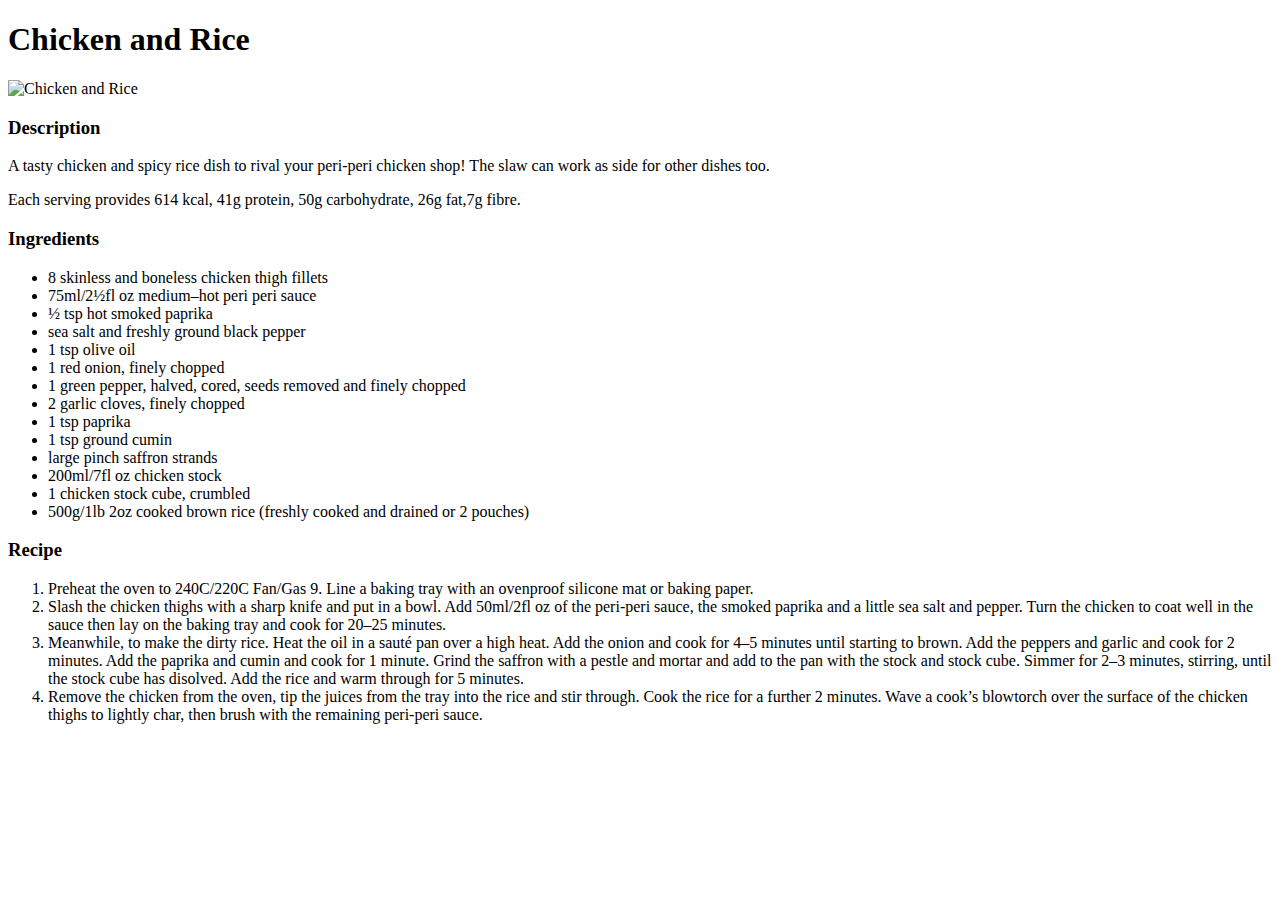
==== recipes/chicken-and-rice.html @ 5bb0a687 "Finished website" ====
<!DOCTYPE html>
<html lang="en">
  <head>
    <meta charset="UTF-8" />
    <meta name="viewport" content="width=device-width, initial-scale=1.0" />
    <title>Chicken and Rice</title>
  </head>
  <body>
    <h1>Chicken and Rice</h1>
    <img
      src="https://ichef.bbci.co.uk/food/ic/food_16x9_1600/recipes/peri-peri_chicken_79598_16x9.jpg"
      alt="Chicken and Rice"
      height="300"
    />
    <h3>Description</h3>
    <p>
      A tasty chicken and spicy rice dish to rival your peri-peri chicken shop!
      The slaw can work as side for other dishes too.
    </p>
    <p>
      Each serving provides 614 kcal, 41g protein, 50g carbohydrate, 26g fat,7g
      fibre.
    </p>
    <h3>Ingredients</h3>
    <ul>
      <li>8 skinless and boneless chicken thigh fillets</li>
      <li>75ml/2½fl oz medium–hot peri peri sauce</li>
      <li>½ tsp hot smoked paprika</li>
      <li>sea salt and freshly ground black pepper</li>
      <li>1 tsp olive oil</li>
      <li>1 red onion, finely chopped</li>
      <li>1 green pepper, halved, cored, seeds removed and finely chopped</li>
      <li>2 garlic cloves, finely chopped</li>
      <li>1 tsp paprika</li>
      <li>1 tsp ground cumin</li>
      <li>large pinch saffron strands</li>
      <li>200ml/7fl oz chicken stock</li>
      <li>1 chicken stock cube, crumbled</li>
      <li>
        500g/1lb 2oz cooked brown rice (freshly cooked and drained or 2 pouches)
      </li>
    </ul>
    <h3>Recipe</h3>
    <ol>
      <li>
        Preheat the oven to 240C/220C Fan/Gas 9. Line a baking tray with an
        ovenproof silicone mat or baking paper.
      </li>
      <li>
        Slash the chicken thighs with a sharp knife and put in a bowl. Add
        50ml/2fl oz of the peri-peri sauce, the smoked paprika and a little sea
        salt and pepper. Turn the chicken to coat well in the sauce then lay on
        the baking tray and cook for 20–25 minutes.
      </li>
      <li>
        Meanwhile, to make the dirty rice. Heat the oil in a sauté pan over a
        high heat. Add the onion and cook for 4–5 minutes until starting to
        brown. Add the peppers and garlic and cook for 2 minutes. Add the
        paprika and cumin and cook for 1 minute. Grind the saffron with a pestle
        and mortar and add to the pan with the stock and stock cube. Simmer for
        2–3 minutes, stirring, until the stock cube has disolved. Add the rice
        and warm through for 5 minutes.
      </li>
      <li>
        Remove the chicken from the oven, tip the juices from the tray into the
        rice and stir through. Cook the rice for a further 2 minutes. Wave a
        cook’s blowtorch over the surface of the chicken thighs to lightly char,
        then brush with the remaining peri-peri sauce.
      </li>
    </ol>
  </body>
</html>
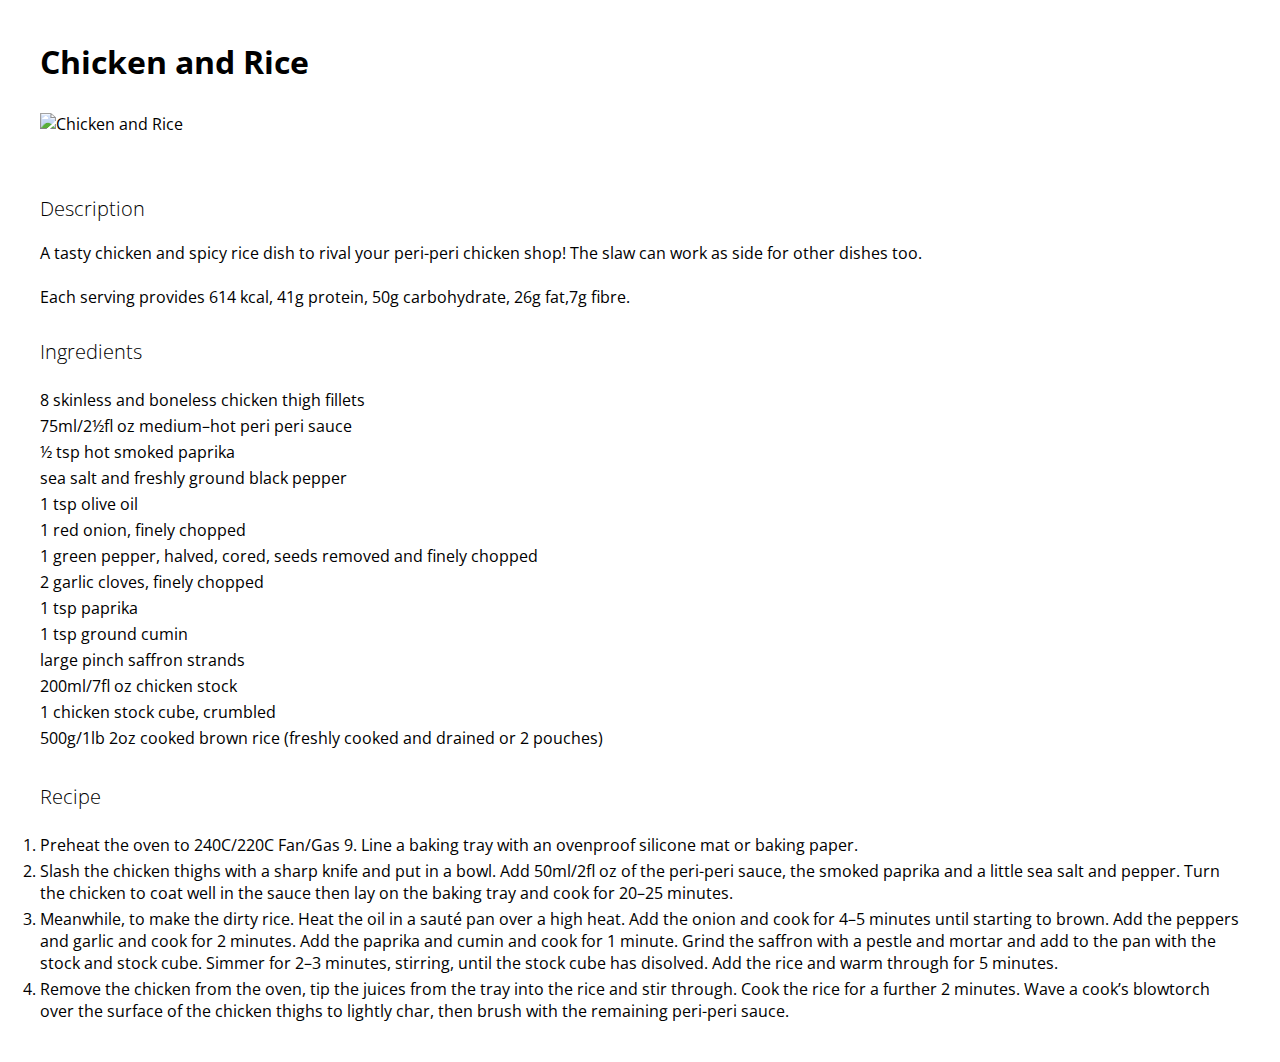
==== commit d5394c17: "Added CSS stylesheets to each page for responsiveness and design" ====
--- a/recipes/chicken-and-rice.html
+++ b/recipes/chicken-and-rice.html
@@ -4,8 +4,15 @@
     <meta charset="UTF-8" />
     <meta name="viewport" content="width=device-width, initial-scale=1.0" />
     <title>Chicken and Rice</title>
+    <link rel="stylesheet" href="../styles.css" />
+    <link rel="preconnect" href="https://fonts.googleapis.com" />
+    <link rel="preconnect" href="https://fonts.gstatic.com" crossorigin />
+    <link
+      href="https://fonts.googleapis.com/css2?family=Bree+Serif&family=Open+Sans:ital,wght@0,300;0,600;0,800;1,300&display=swap"
+      rel="stylesheet"
+    />
   </head>
-  <body>
+  <body class="body">
     <h1>Chicken and Rice</h1>
     <img
       src="https://ichef.bbci.co.uk/food/ic/food_16x9_1600/recipes/peri-peri_chicken_79598_16x9.jpg"
@@ -17,12 +24,13 @@
       A tasty chicken and spicy rice dish to rival your peri-peri chicken shop!
       The slaw can work as side for other dishes too.
     </p>
+    <br />
     <p>
       Each serving provides 614 kcal, 41g protein, 50g carbohydrate, 26g fat,7g
       fibre.
     </p>
-    <h3>Ingredients</h3>
     <ul>
+      <h3>Ingredients</h3>
       <li>8 skinless and boneless chicken thigh fillets</li>
       <li>75ml/2½fl oz medium–hot peri peri sauce</li>
       <li>½ tsp hot smoked paprika</li>
@@ -41,32 +49,34 @@
       </li>
     </ul>
     <h3>Recipe</h3>
-    <ol>
-      <li>
-        Preheat the oven to 240C/220C Fan/Gas 9. Line a baking tray with an
-        ovenproof silicone mat or baking paper.
-      </li>
-      <li>
-        Slash the chicken thighs with a sharp knife and put in a bowl. Add
-        50ml/2fl oz of the peri-peri sauce, the smoked paprika and a little sea
-        salt and pepper. Turn the chicken to coat well in the sauce then lay on
-        the baking tray and cook for 20–25 minutes.
-      </li>
-      <li>
-        Meanwhile, to make the dirty rice. Heat the oil in a sauté pan over a
-        high heat. Add the onion and cook for 4–5 minutes until starting to
-        brown. Add the peppers and garlic and cook for 2 minutes. Add the
-        paprika and cumin and cook for 1 minute. Grind the saffron with a pestle
-        and mortar and add to the pan with the stock and stock cube. Simmer for
-        2–3 minutes, stirring, until the stock cube has disolved. Add the rice
-        and warm through for 5 minutes.
-      </li>
-      <li>
-        Remove the chicken from the oven, tip the juices from the tray into the
-        rice and stir through. Cook the rice for a further 2 minutes. Wave a
-        cook’s blowtorch over the surface of the chicken thighs to lightly char,
-        then brush with the remaining peri-peri sauce.
-      </li>
-    </ol>
+    <div class="recipe">
+      <ol>
+        <li>
+          Preheat the oven to 240C/220C Fan/Gas 9. Line a baking tray with an
+          ovenproof silicone mat or baking paper.
+        </li>
+        <li>
+          Slash the chicken thighs with a sharp knife and put in a bowl. Add
+          50ml/2fl oz of the peri-peri sauce, the smoked paprika and a little
+          sea salt and pepper. Turn the chicken to coat well in the sauce then
+          lay on the baking tray and cook for 20–25 minutes.
+        </li>
+        <li>
+          Meanwhile, to make the dirty rice. Heat the oil in a sauté pan over a
+          high heat. Add the onion and cook for 4–5 minutes until starting to
+          brown. Add the peppers and garlic and cook for 2 minutes. Add the
+          paprika and cumin and cook for 1 minute. Grind the saffron with a
+          pestle and mortar and add to the pan with the stock and stock cube.
+          Simmer for 2–3 minutes, stirring, until the stock cube has disolved.
+          Add the rice and warm through for 5 minutes.
+        </li>
+        <li>
+          Remove the chicken from the oven, tip the juices from the tray into
+          the rice and stir through. Cook the rice for a further 2 minutes. Wave
+          a cook’s blowtorch over the surface of the chicken thighs to lightly
+          char, then brush with the remaining peri-peri sauce.
+        </li>
+      </ol>
+    </div>
   </body>
 </html>
--- a/styles.css
+++ b/styles.css
@@ -0,0 +1,42 @@
+* {
+  margin: 0;
+  padding: 0;
+  box-sizing: border-box;
+}
+
+a {
+  text-decoration: none;
+}
+
+body {
+  margin: 40px;
+  font-family: "Open Sans", "PT Sans", Calibri, sans-serif;
+}
+
+h3 {
+  font-weight: 100;
+  padding: 20px 0;
+}
+
+img {
+  padding: 30px 0;
+}
+
+ul {
+  list-style: none;
+}
+
+li {
+  margin: 4px 0;
+}
+
+h3 {
+  font-size: 20px;
+  padding-top: 30px;
+}
+
+a:active,
+a:visited,
+a:hover {
+  text-decoration: none;
+}
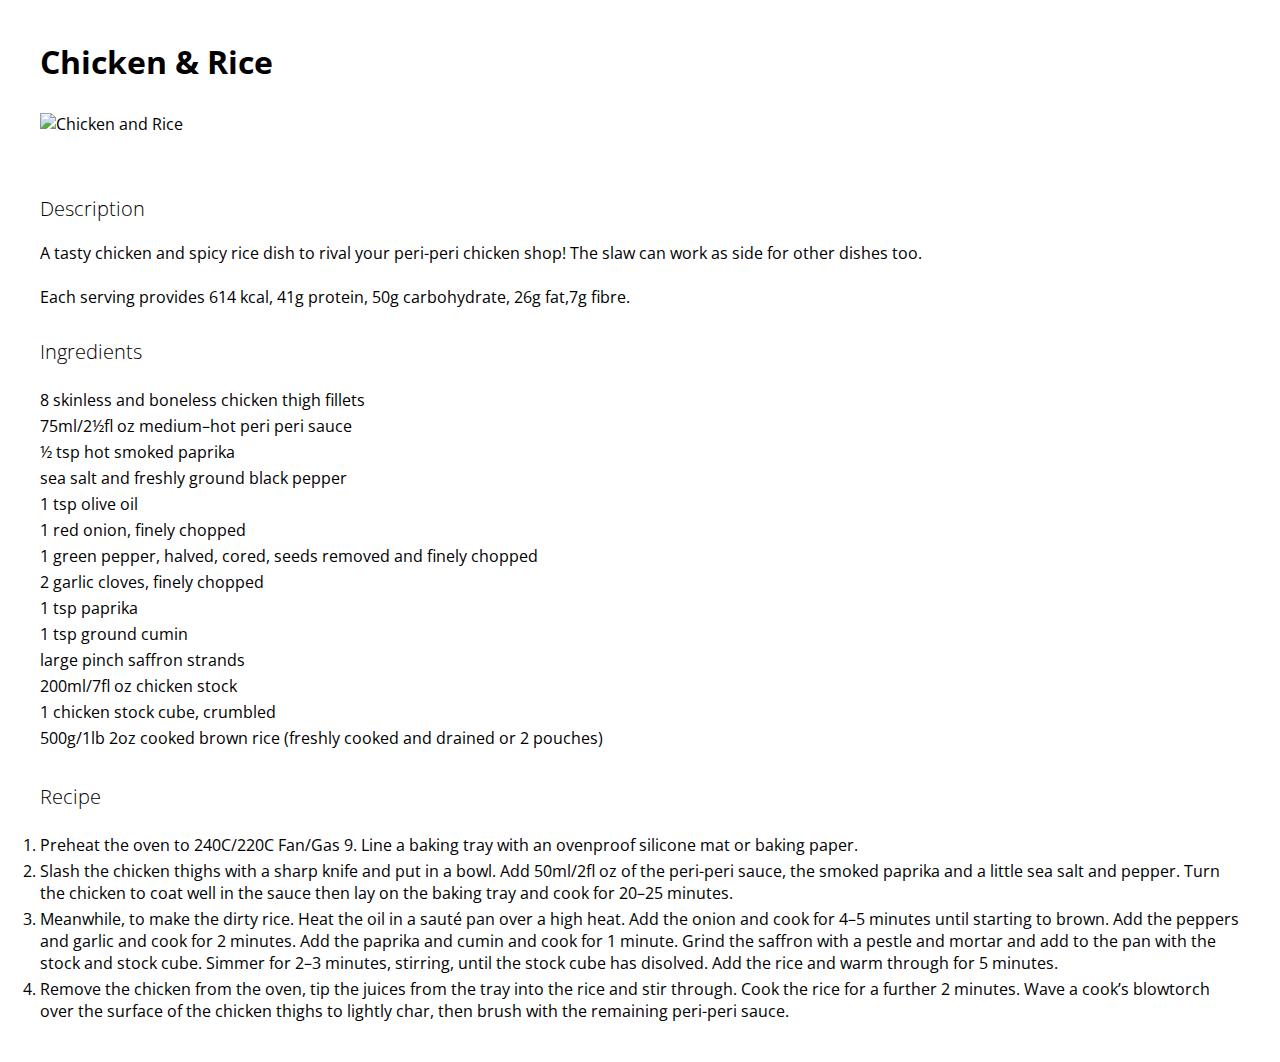
==== commit 67ceeb9b: "Different commit message with same push" ====
--- a/recipes/chicken-and-rice.html
+++ b/recipes/chicken-and-rice.html
@@ -13,7 +13,7 @@
     />
   </head>
   <body class="body">
-    <h1>Chicken and Rice</h1>
+    <h1>Chicken & Rice</h1>
     <img
       src="https://ichef.bbci.co.uk/food/ic/food_16x9_1600/recipes/peri-peri_chicken_79598_16x9.jpg"
       alt="Chicken and Rice"
